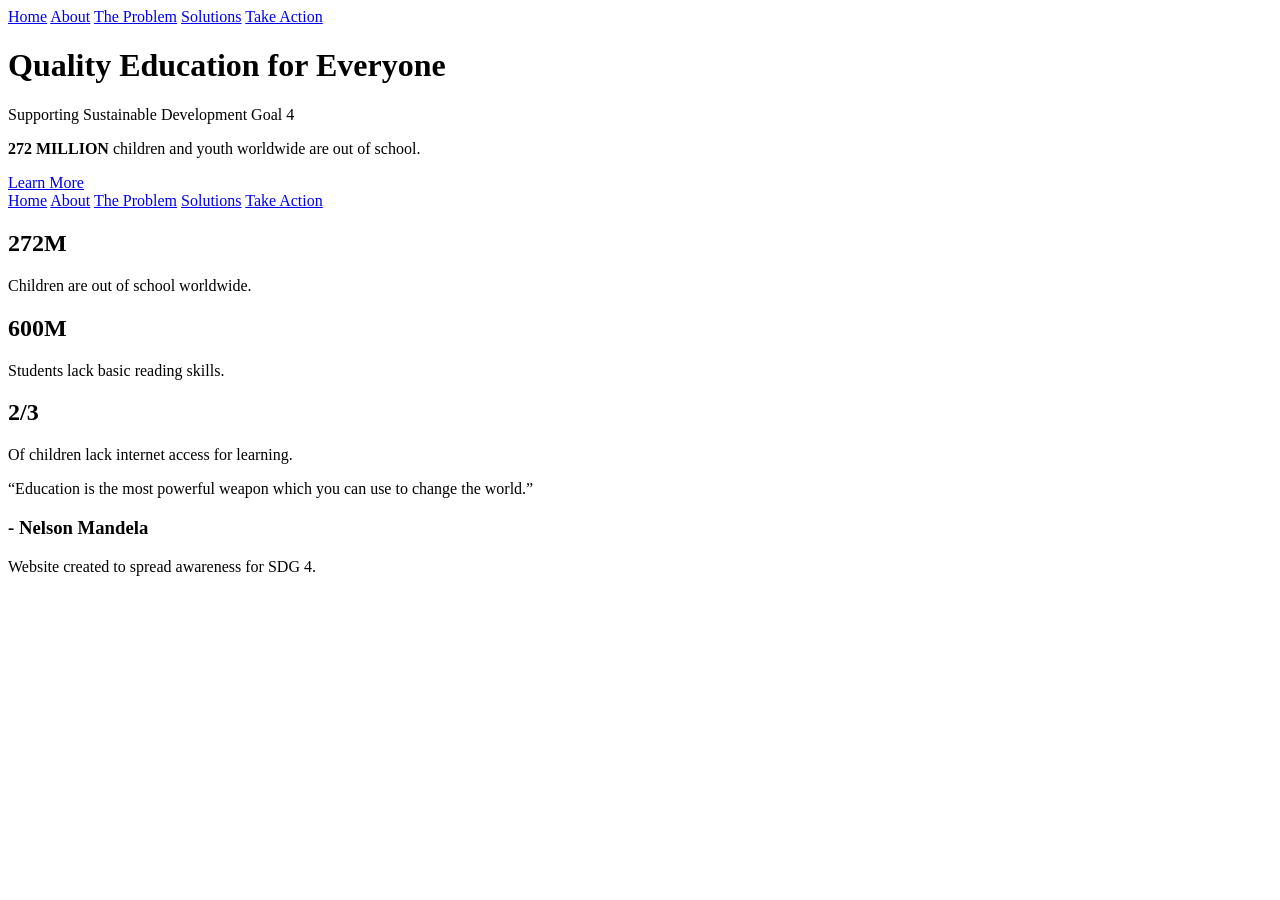
==== about.html @ 624c84a7 "Add About page with educational content This file contains the HTML structure for the About page, in" ====
<nav>
<a href="index.html">Home</a>
<a href="about.html">About</a>
<a href="problem.html">The Problem</a>
<a href="solutions.html">Solutions</a>
<a href="action.html">Take Action</a>
</nav>
<!DOCTYPE html>
<html>

<head>
<title>Quality Education for Everyone</title>
<link rel="stylesheet" href="style.css">
</head>

<body>

<header class="hero">

<div class="hero-content">

<h1>Quality Education for Everyone</h1>

<p class="subtitle">
Supporting Sustainable Development Goal 4
</p>

<p class="fact">
<strong>272 MILLION</strong> children and youth worldwide are out of school.
</p>

<a href="about.html" class="hero-button">Learn More</a>

</div>

</header>

<nav>
<a href="index.html">Home</a>
<a href="about.html">About</a>
<a href="problem.html">The Problem</a>
<a href="solutions.html">Solutions</a>
<a href="action.html">Take Action</a>
</nav>

<section class="facts">

<div class="fact-box red">
<h2>272M</h2>
<p>Children are out of school worldwide.</p>
</div>

<div class="fact-box yellow">
<h2>600M</h2>
<p>Students lack basic reading skills.</p>
</div>

<div class="fact-box blue">
<h2>2/3</h2>
<p>Of children lack internet access for learning.</p>
</div>

</section>

<section class="quote">

<p>
“Education is the most powerful weapon which you can use to change the world.”
</p>

<h3>- Nelson Mandela</h3>

</section>

<footer>
<p>Website created to spread awareness for SDG 4.</p>
</footer>

<script src="script.js"></script>

</body>

</html>
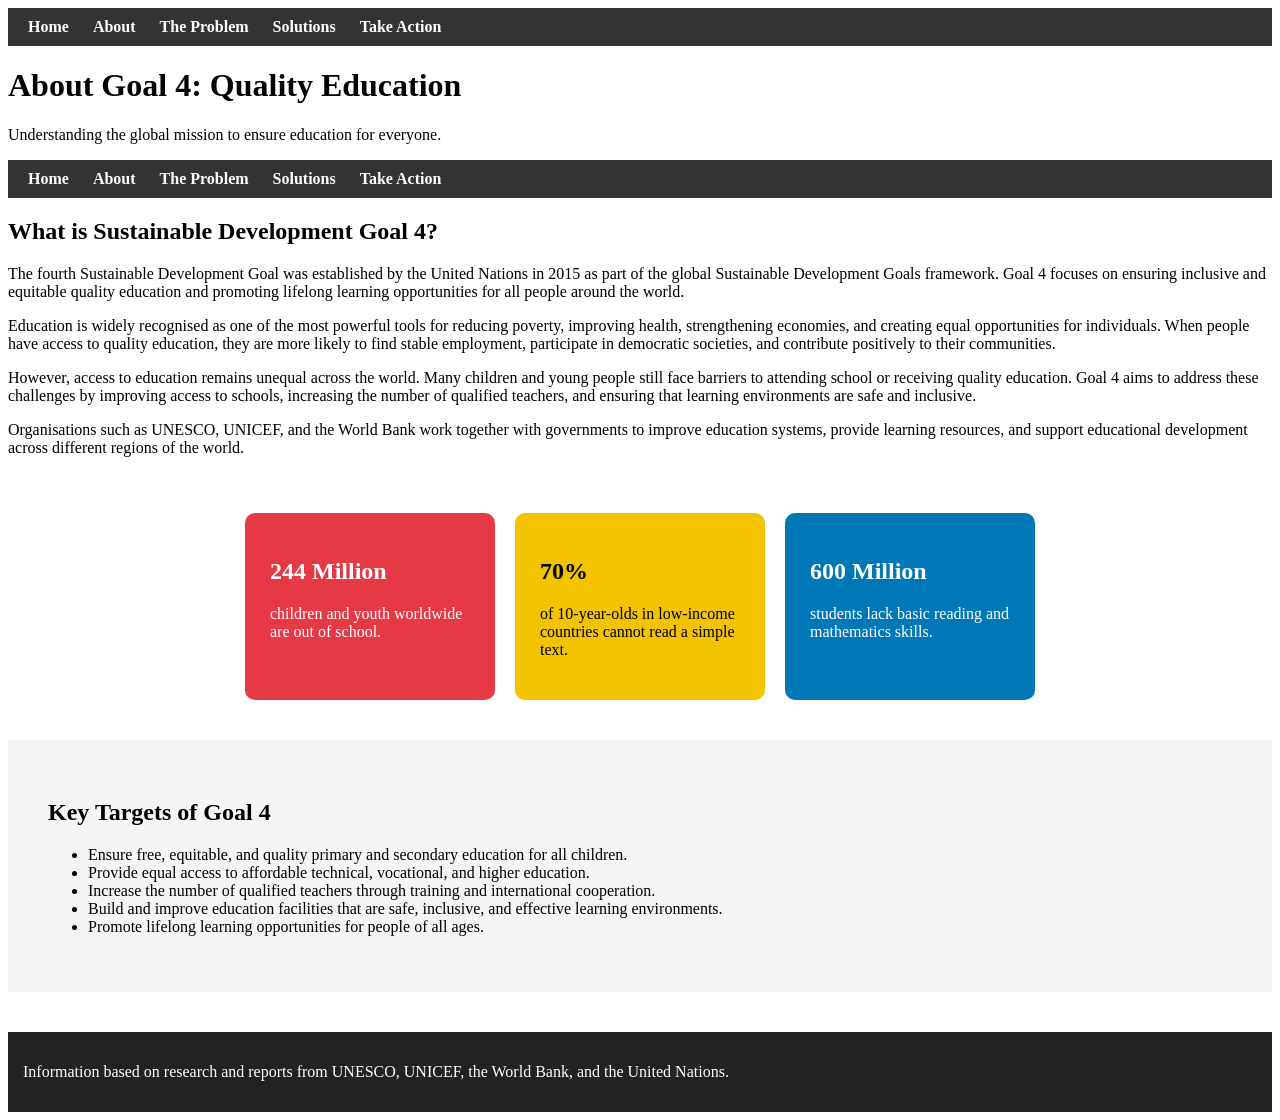
==== commit 16a66ea2: "Revise about.html for SDG 4 information Updated the content to reflect information about Sustainable" ====
--- a/about.html
+++ b/about.html
@@ -9,27 +9,21 @@
 <html>
 
 <head>
-<title>Quality Education for Everyone</title>
+<title>About SDG 4</title>
 <link rel="stylesheet" href="style.css">
 </head>
 
 <body>
 
-<header class="hero">
+<header class="about-hero">
 
 <div class="hero-content">
 
-<h1>Quality Education for Everyone</h1>
+<h1>About Goal 4: Quality Education</h1>
 
-<p class="subtitle">
-Supporting Sustainable Development Goal 4
+<p>
+Understanding the global mission to ensure education for everyone.
 </p>
-
-<p class="fact">
-<strong>272 MILLION</strong> children and youth worldwide are out of school.
-</p>
-
-<a href="about.html" class="hero-button">Learn More</a>
 
 </div>
 
@@ -43,40 +37,72 @@
 <a href="action.html">Take Action</a>
 </nav>
 
+<section class="about-text">
+
+<h2>What is Sustainable Development Goal 4?</h2>
+
+<p>
+The fourth Sustainable Development Goal was established by the United Nations in 2015 as part of the global Sustainable Development Goals framework. Goal 4 focuses on ensuring inclusive and equitable quality education and promoting lifelong learning opportunities for all people around the world.
+</p>
+
+<p>
+Education is widely recognised as one of the most powerful tools for reducing poverty, improving health, strengthening economies, and creating equal opportunities for individuals. When people have access to quality education, they are more likely to find stable employment, participate in democratic societies, and contribute positively to their communities.
+</p>
+
+<p>
+However, access to education remains unequal across the world. Many children and young people still face barriers to attending school or receiving quality education. Goal 4 aims to address these challenges by improving access to schools, increasing the number of qualified teachers, and ensuring that learning environments are safe and inclusive.
+</p>
+
+<p>
+Organisations such as UNESCO, UNICEF, and the World Bank work together with governments to improve education systems, provide learning resources, and support educational development across different regions of the world.
+</p>
+
+</section>
+
 <section class="facts">
 
 <div class="fact-box red">
-<h2>272M</h2>
-<p>Children are out of school worldwide.</p>
+<h2>244 Million</h2>
+<p>children and youth worldwide are out of school.</p>
 </div>
 
 <div class="fact-box yellow">
-<h2>600M</h2>
-<p>Students lack basic reading skills.</p>
+<h2>70%</h2>
+<p>of 10-year-olds in low-income countries cannot read a simple text.</p>
 </div>
 
 <div class="fact-box blue">
-<h2>2/3</h2>
-<p>Of children lack internet access for learning.</p>
+<h2>600 Million</h2>
+<p>students lack basic reading and mathematics skills.</p>
 </div>
 
 </section>
 
-<section class="quote">
+<section class="targets">
 
-<p>
-“Education is the most powerful weapon which you can use to change the world.”
-</p>
+<h2>Key Targets of Goal 4</h2>
 
-<h3>- Nelson Mandela</h3>
+<ul>
+
+<li>Ensure free, equitable, and quality primary and secondary education for all children.</li>
+
+<li>Provide equal access to affordable technical, vocational, and higher education.</li>
+
+<li>Increase the number of qualified teachers through training and international cooperation.</li>
+
+<li>Build and improve education facilities that are safe, inclusive, and effective learning environments.</li>
+
+<li>Promote lifelong learning opportunities for people of all ages.</li>
+
+</ul>
 
 </section>
 
 <footer>
-<p>Website created to spread awareness for SDG 4.</p>
+<p>
+Information based on research and reports from UNESCO, UNICEF, the World Bank, and the United Nations.
+</p>
 </footer>
-
-<script src="script.js"></script>
 
 </body>
 
--- a/style.css
+++ b/style.css
@@ -0,0 +1,162 @@
+<nav>
+<a href="index.html">Home</a>
+<a href="about.html">About</a>
+<a href="problem.html">The Problem</a>
+<a href="solutions.html">Solutions</a>
+<a href="action.html">Take Action</a>
+</nav>
+body{
+font-family: Arial;
+margin:0;
+text-align:center;
+}
+
+nav{
+background:#333;
+padding:10px;
+}
+
+nav a{
+color:white;
+margin:10px;
+text-decoration:none;
+font-weight:bold;
+}
+
+.hero{
+height:500px;
+background-image:url("classroom.jpg");
+background-size:cover;
+background-position:center;
+display:flex;
+align-items:center;
+justify-content:center;
+color:white;
+position:relative;
+}
+
+.hero::before{
+content:"";
+position:absolute;
+width:100%;
+height:100%;
+background:rgba(0,0,0,0.5);
+}
+
+.hero-content{
+position:relative;
+max-width:700px;
+}
+
+.hero-button{
+background:#c5192d;
+padding:12px 25px;
+color:white;
+text-decoration:none;
+}
+
+.facts{
+display:flex;
+justify-content:center;
+gap:20px;
+padding:40px;
+flex-wrap:wrap;
+}
+
+.fact-box{
+padding:25px;
+border-radius:10px;
+color:white;
+width:200px;
+}
+
+.red{background:#e63946;}
+.yellow{background:#f4c300;color:black;}
+.blue{background:#0077b6;}
+
+.quote{
+background:#eee;
+padding:40px;
+font-style:italic;
+}
+
+.about-header{
+background:#c5192d;
+color:white;
+padding:40px;
+}
+
+.targets{
+background:#f5f5f5;
+padding:40px;
+}
+
+.problem-hero{
+height:600px;
+background-image:url("africa-education.jpg");
+background-size:cover;
+background-position:center;
+display:flex;
+align-items:center;
+justify-content:center;
+color:white;
+position:relative;
+}
+
+.problem-hero::before{
+content:"";
+position:absolute;
+width:100%;
+height:100%;
+background:rgba(0,0,0,0.6);
+}
+
+.problem-content{
+position:relative;
+max-width:800px;
+padding:20px;
+}
+
+.solutions-header{
+background:#28a745;
+color:white;
+padding:40px;
+}
+
+.solutions{
+display:flex;
+flex-wrap:wrap;
+justify-content:center;
+gap:20px;
+padding:40px;
+}
+
+.solution-card{
+width:250px;
+padding:25px;
+border-radius:10px;
+color:white;
+}
+
+.green{background:#2a9d8f;}
+.orange{background:#f4a261;}
+.purple{background:#9b5de5;}
+
+.action-header{
+background:#ff9f1c;
+color:white;
+padding:40px;
+}
+
+.actions{
+max-width:700px;
+margin:auto;
+padding:40px;
+}
+
+footer{
+background:#222;
+color:white;
+padding:15px;
+margin-top:40px;
+}
